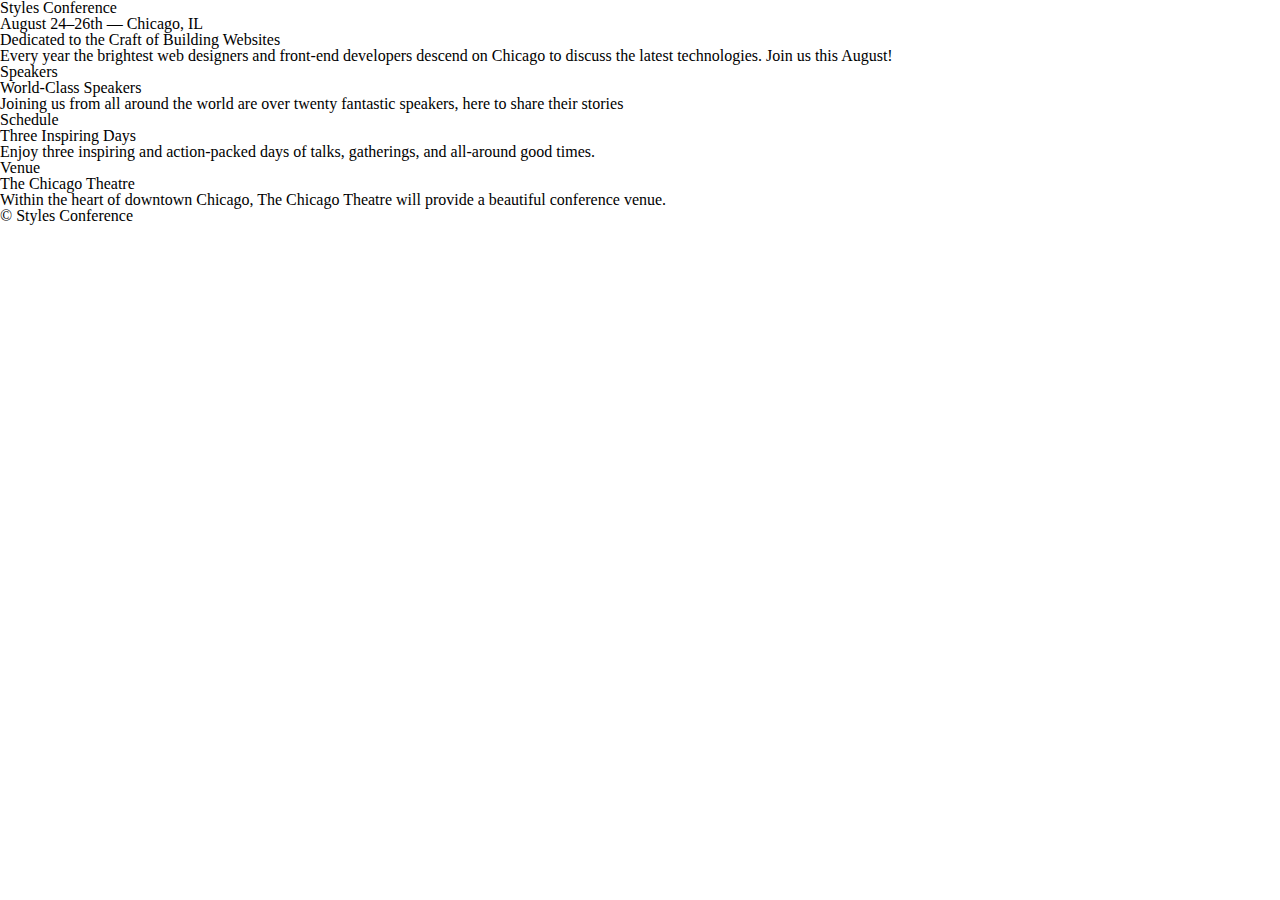
==== index.html @ 1538d564 "Add header, footer, and sections to home page" ====
<!DOCTYPE html>
<html lang="en">
    <head>
        <meta charset="utf-8">
        <title>Styles Conference</title>
        <link rel="stylesheet" href="assets/stylesheets/main.css">
    </head>
    <body>
        <header>
            <h1>Styles Conference</h1>
            <h3>August 24&ndash;26th &mdash; Chicago, IL</h3>
        </header>
        <section>
            <h2>Dedicated to the Craft of Building Websites</h2>
            <p>Every year the brightest web designers and front-end developers descend on Chicago to discuss the latest technologies. Join us this August!</p>
        </section>
        <section>
            <section>
                <h5>Speakers</h5>
                <h3>World-Class Speakers</h3>
                <p>Joining us from all around the world are over twenty fantastic speakers, here to share their stories</p>
            </section>
            <section>
                <h5>Schedule</h5>
                <h3>Three Inspiring Days</h3>
                <p>Enjoy three inspiring and action-packed days of talks, gatherings, and all-around good times.</p>
            </section>
            <section>
                <h5>Venue</h5>
                <h3>The Chicago Theatre</h3>
                <p>Within the heart of downtown Chicago, The Chicago Theatre will provide a beautiful conference venue.</p>
            </section>
        </section>
        <footer>
            <small>&copy; Styles Conference</small>
        </footer>
    </body>
</html>
---- assets/stylesheets/main.css ----
/* http://meyerweb.com/eric/tools/css/reset/ 2. v2.0 | 20110126
  License: none (public domain)
*/

html, body, div, span, applet, object, iframe,
h1, h2, h3, h4, h5, h6, p, blockquote, pre,
a, abbr, acronym, address, big, cite, code,
del, dfn, em, img, ins, kbd, q, s, samp,
small, strike, strong, sub, sup, tt, var,
b, u, i, center,
dl, dt, dd, ol, ul, li,
fieldset, form, label, legend,
table, caption, tbody, tfoot, thead, tr, th, td,
article, aside, canvas, details, embed,
figure, figcaption, footer, header, hgroup,
menu, nav, output, ruby, section, summary,
time, mark, audio, video {
  margin: 0;
  padding: 0;
  border: 0;
  font-size: 100%;
  font: inherit;
  vertical-align: baseline;
}
/* HTML5 display-role reset for older browsers */
article, aside, details, figcaption, figure,
footer, header, hgroup, menu, nav, section {
  display: block;
}
body {
  line-height: 1;
}
ol, ul {
  list-style: none;
}
blockquote, q {
  quotes: none;
}
blockquote:before, blockquote:after,
q:before, q:after {
  content: '';
  content: none;
}
table {
  border-collapse: collapse;
  border-spacing: 0;
}
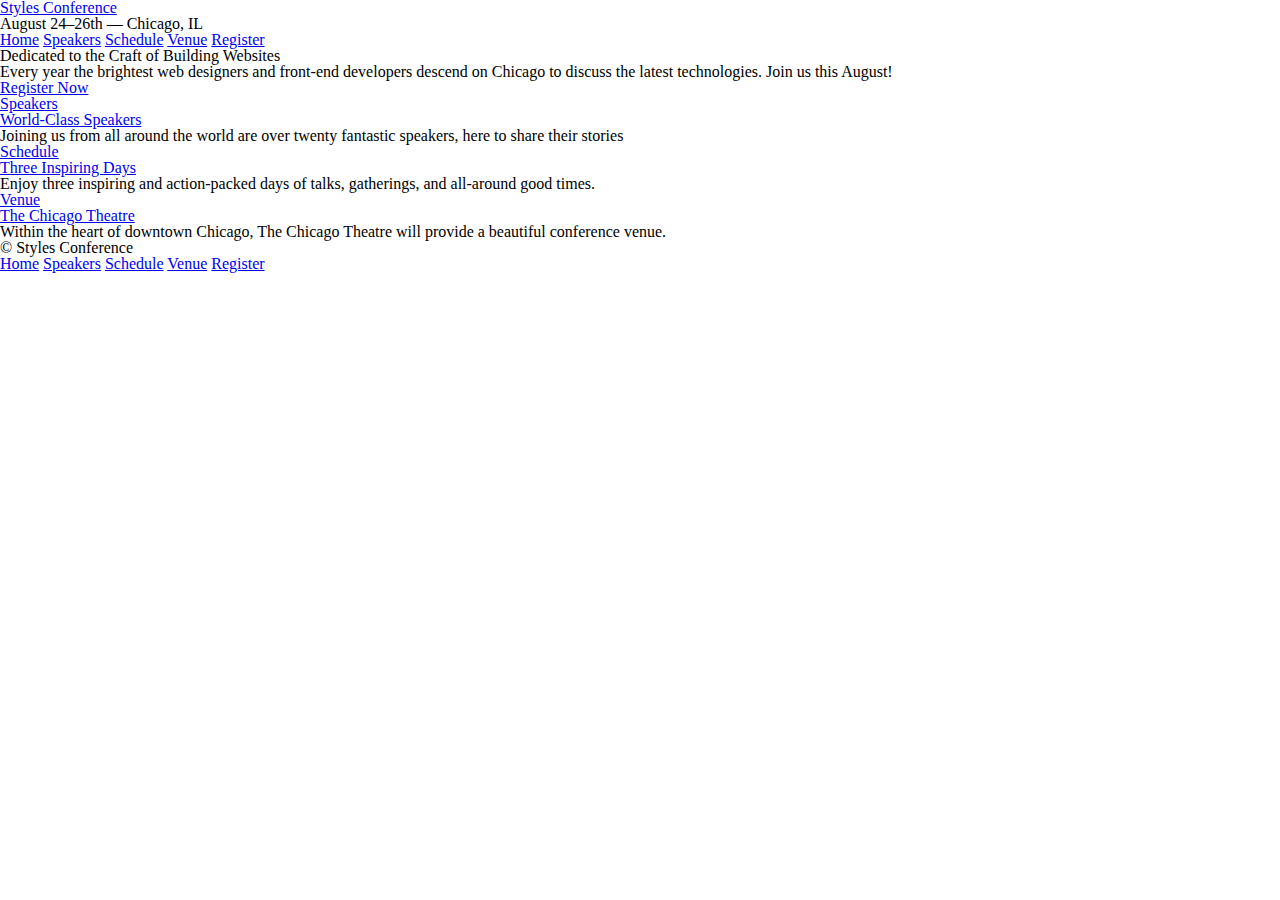
==== commit 101e89bf: "Add rudimentary website pages and navigation links" ====
--- a/index.html
+++ b/index.html
@@ -7,32 +7,55 @@
     </head>
     <body>
         <header>
-            <h1>Styles Conference</h1>
+            <h1>
+                <a href="index.html">Styles Conference</a>
+            </h1>
             <h3>August 24&ndash;26th &mdash; Chicago, IL</h3>
+            <nav>
+                <a href="index.html">Home</a>
+                <a href="speakers.html">Speakers</a>
+                <a href="schedule.html">Schedule</a>
+                <a href="venue.html">Venue</a>
+                <a href="register.html">Register</a>
+            </nav>
         </header>
         <section>
             <h2>Dedicated to the Craft of Building Websites</h2>
             <p>Every year the brightest web designers and front-end developers descend on Chicago to discuss the latest technologies. Join us this August!</p>
+            <a href="register.html">Register Now</a>
         </section>
         <section>
             <section>
-                <h5>Speakers</h5>
-                <h3>World-Class Speakers</h3>
+                <a href="speakers.html">
+                    <h5>Speakers</h5>
+                    <h3>World-Class Speakers</h3>
+                </a>
                 <p>Joining us from all around the world are over twenty fantastic speakers, here to share their stories</p>
             </section>
             <section>
-                <h5>Schedule</h5>
-                <h3>Three Inspiring Days</h3>
+                <a href="schedule.html">
+                    <h5>Schedule</h5>
+                    <h3>Three Inspiring Days</h3>
+                </a>
                 <p>Enjoy three inspiring and action-packed days of talks, gatherings, and all-around good times.</p>
             </section>
             <section>
-                <h5>Venue</h5>
-                <h3>The Chicago Theatre</h3>
+                <a href="venue.html">
+                    <h5>Venue</h5>
+                    <h3>The Chicago Theatre</h3>
+                </a>
                 <p>Within the heart of downtown Chicago, The Chicago Theatre will provide a beautiful conference venue.</p>
             </section>
         </section>
         <footer>
             <small>&copy; Styles Conference</small>
+            <nav>
+                <a href="index.html">Home</a>
+                <a href="speakers.html">Speakers</a>
+                <a href="schedule.html">Schedule</a>
+                <a href="venue.html">Venue</a>
+                <a href="register.html">Register</a>
+            </nav>
         </footer>
     </body>
 </html>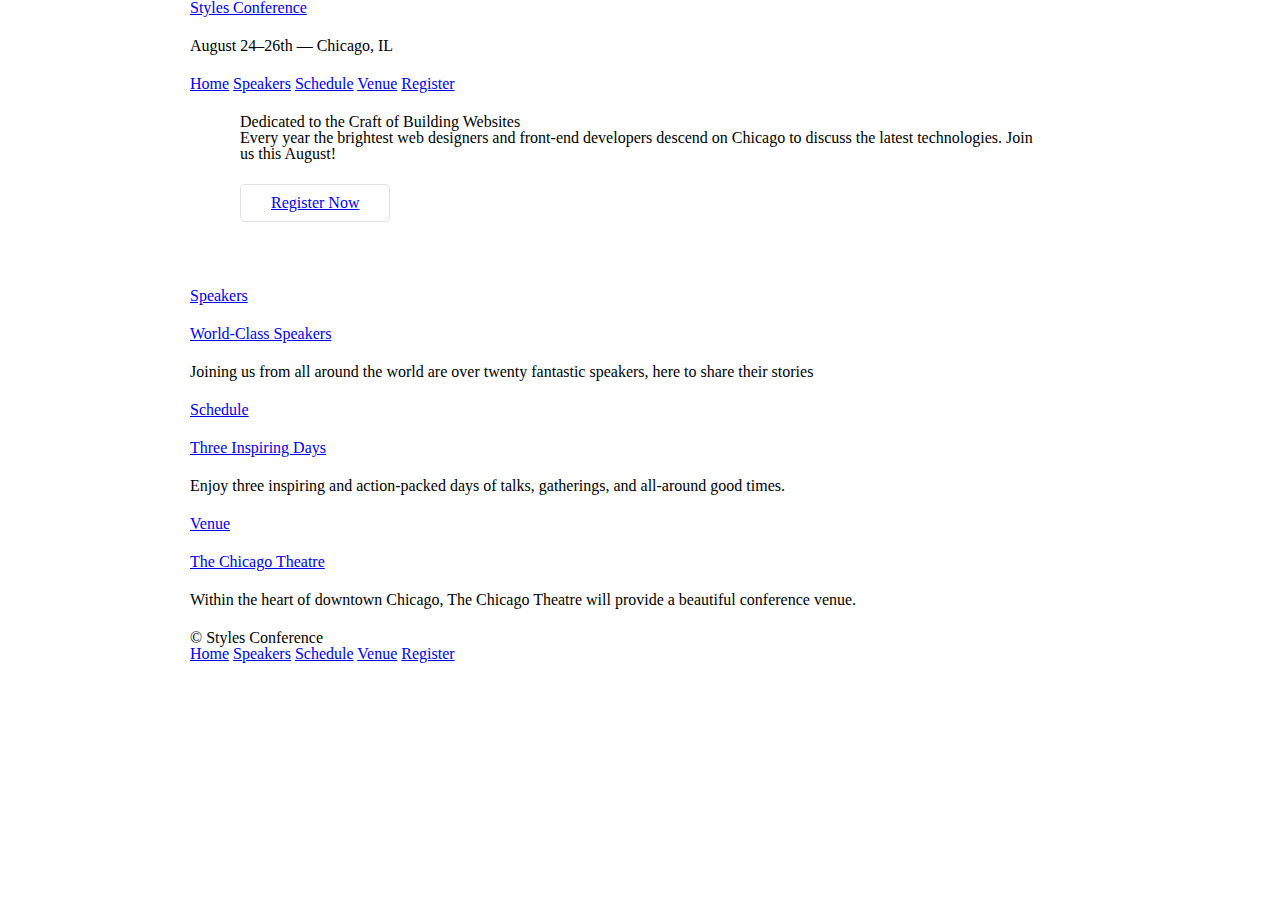
==== commit 1d0e080b: "Set all elements' box-sizing values to border-box. Add hero and container class selectors." ====
--- a/index.html
+++ b/index.html
@@ -6,7 +6,7 @@
         <link rel="stylesheet" href="assets/stylesheets/main.css">
     </head>
     <body>
-        <header>
+        <header class="container">
             <h1>
                 <a href="index.html">Styles Conference</a>
             </h1>
@@ -19,12 +19,12 @@
                 <a href="register.html">Register</a>
             </nav>
         </header>
-        <section>
+        <section class="hero container">
             <h2>Dedicated to the Craft of Building Websites</h2>
             <p>Every year the brightest web designers and front-end developers descend on Chicago to discuss the latest technologies. Join us this August!</p>
-            <a href="register.html">Register Now</a>
+            <a class="btn btn-alt" href="register.html">Register Now</a>
         </section>
-        <section>
+        <section class="container">
             <section>
                 <a href="speakers.html">
                     <h5>Speakers</h5>
@@ -47,7 +47,7 @@
                 <p>Within the heart of downtown Chicago, The Chicago Theatre will provide a beautiful conference venue.</p>
             </section>
         </section>
-        <footer>
+        <footer class="container">
             <small>&copy; Styles Conference</small>
             <nav>
                 <a href="index.html">Home</a>
--- a/assets/stylesheets/main.css
+++ b/assets/stylesheets/main.css
@@ -45,3 +45,59 @@
   border-collapse: collapse;
   border-spacing: 0;
 }
+
+/*
+============================================
+Grid
+============================================
+*/
+
+*,
+*:before,
+*:after {
+    -webkit-box-sizing: border-box;
+    -moz-box-sizing: border-box;
+    box-sizing: border-box;
+}
+.container {
+    width: 960px;
+    padding-left: 30px;
+    padding-right: 30px;
+    margin: 0 auto;
+}
+
+/*
+============================================
+Typography
+============================================
+*/
+
+h1, h3, h4, h5, p {
+    margin-bottom: 22px;
+}
+
+/*
+============================================
+Buttons
+============================================
+*/
+
+.btn {
+    border-radius: 5px;
+    display: inline-block;
+    margin: 0;
+}
+.btn-alt {
+    border: 1px solid #dfe2e5;
+    padding: 10px 30px;
+}
+
+/*
+============================================
+Home
+============================================
+*/
+
+.hero {
+    padding: 22px 80px 66px 80px;
+}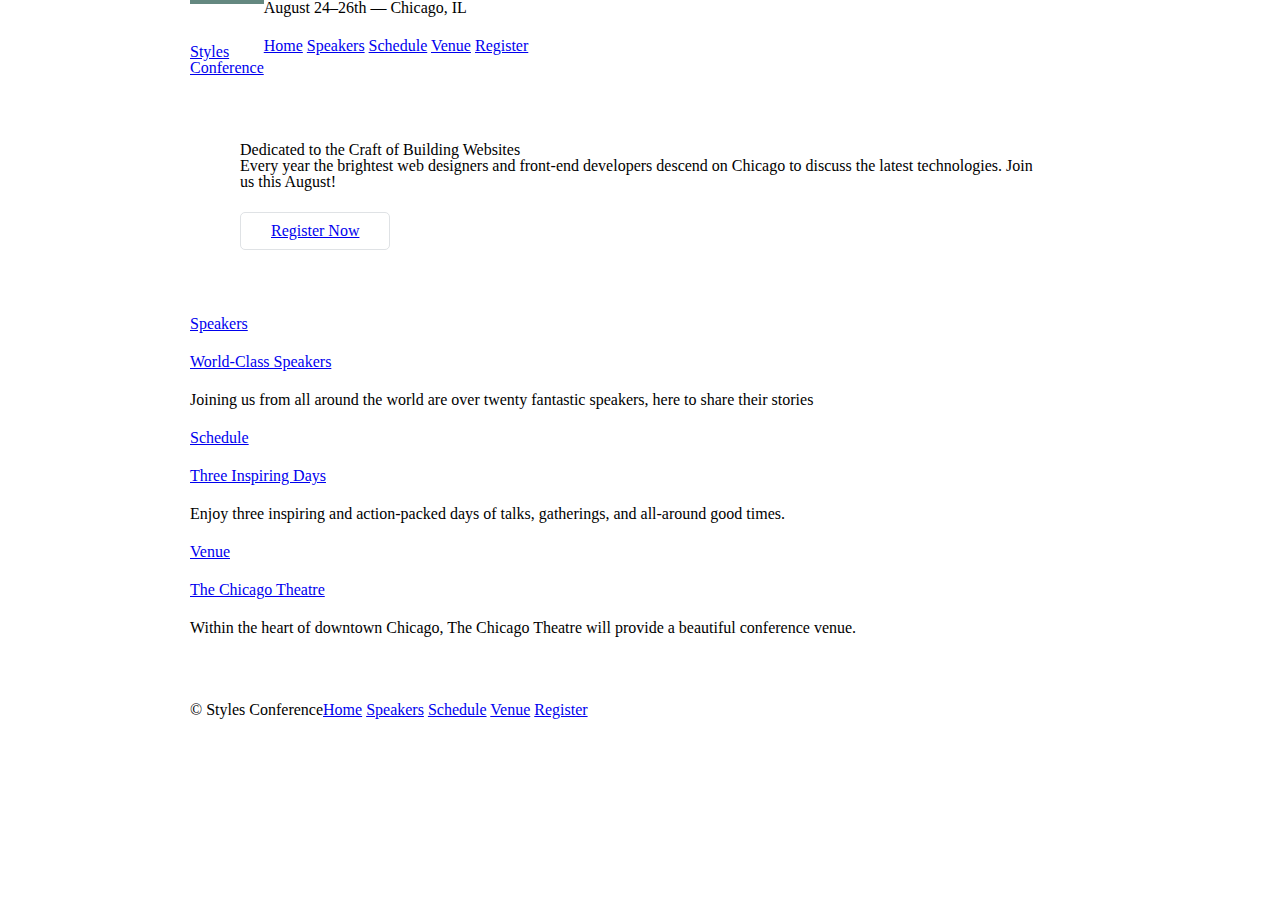
==== commit f7032811: "Add clearfix to CSS file. Float logo and copyright information" ====
--- a/index.html
+++ b/index.html
@@ -6,9 +6,9 @@
         <link rel="stylesheet" href="assets/stylesheets/main.css">
     </head>
     <body>
-        <header class="container">
-            <h1>
-                <a href="index.html">Styles Conference</a>
+        <header class="container group">
+            <h1 class="logo">
+                <a href="index.html">Styles <br> Conference</a>
             </h1>
             <h3>August 24&ndash;26th &mdash; Chicago, IL</h3>
             <nav>
@@ -47,7 +47,7 @@
                 <p>Within the heart of downtown Chicago, The Chicago Theatre will provide a beautiful conference venue.</p>
             </section>
         </section>
-        <footer class="container">
+        <footer class="primary-footer container group">
             <small>&copy; Styles Conference</small>
             <nav>
                 <a href="index.html">Home</a>
--- a/assets/stylesheets/main.css
+++ b/assets/stylesheets/main.css
@@ -68,6 +68,52 @@
 
 /*
 ============================================
+Clearfix
+============================================
+*/
+
+.group:before,
+.group:after {
+    content: "";
+    display: table;
+}
+.group:after {
+    clear: both;
+}
+.group {
+    clear: both;
+    *zoom: 1;
+}
+
+/*
+============================================
+Primary header
+============================================
+*/
+
+.logo {
+    border-top: 4px solid #648880;
+    padding: 40px 0 22px 0;
+    float: left;
+}
+
+/*
+============================================
+Primary footer
+============================================
+*/
+
+.primary-footer {
+    padding-bottom: 44px;
+    padding-top: 44px;
+}
+
+.primary-footer small {
+    float: left;
+}
+
+/*
+============================================
 Typography
 ============================================
 */
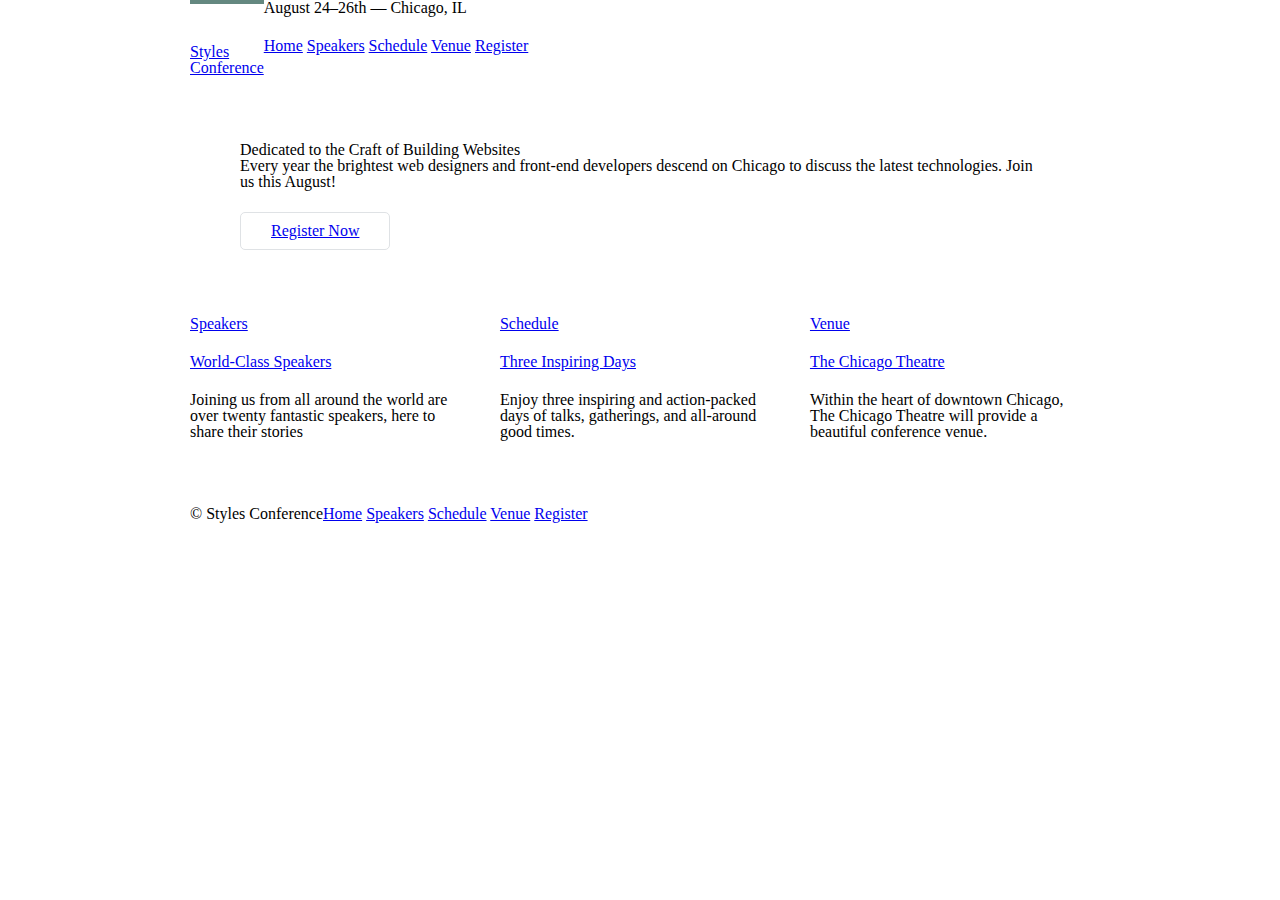
==== commit c574c722: "Arrange teaser content on home page into three columns" ====
--- a/index.html
+++ b/index.html
@@ -24,22 +24,22 @@
             <p>Every year the brightest web designers and front-end developers descend on Chicago to discuss the latest technologies. Join us this August!</p>
             <a class="btn btn-alt" href="register.html">Register Now</a>
         </section>
-        <section class="container">
-            <section>
+        <section class="grid">
+            <section class="col-1-3">
                 <a href="speakers.html">
                     <h5>Speakers</h5>
                     <h3>World-Class Speakers</h3>
                 </a>
                 <p>Joining us from all around the world are over twenty fantastic speakers, here to share their stories</p>
-            </section>
-            <section>
+            </section><!--
+            --><section class="col-1-3">
                 <a href="schedule.html">
                     <h5>Schedule</h5>
                     <h3>Three Inspiring Days</h3>
                 </a>
                 <p>Enjoy three inspiring and action-packed days of talks, gatherings, and all-around good times.</p>
-            </section>
-            <section>
+            </section><!--
+            --><section class="col-1-3">
                 <a href="venue.html">
                     <h5>Venue</h5>
                     <h3>The Chicago Theatre</h3>
--- a/assets/stylesheets/main.css
+++ b/assets/stylesheets/main.css
@@ -59,11 +59,31 @@
     -moz-box-sizing: border-box;
     box-sizing: border-box;
 }
+.container,
+.grid {
+    margin: 0 auto;
+    width: 960px;
+}
 .container {
-    width: 960px;
     padding-left: 30px;
     padding-right: 30px;
-    margin: 0 auto;
+}
+.col-1-3 {
+    width: 33.33%;
+}
+.col-2-3 {
+    width: 66.66%;
+}
+.col-1-3,
+.col-2-3 {
+    display: inline-block;
+    vertical-align: top;
+}
+.grid,
+.col-1-3,
+.col-2-3 {
+    padding-left: 15px;
+    padding-right: 15px;
 }
 
 /*
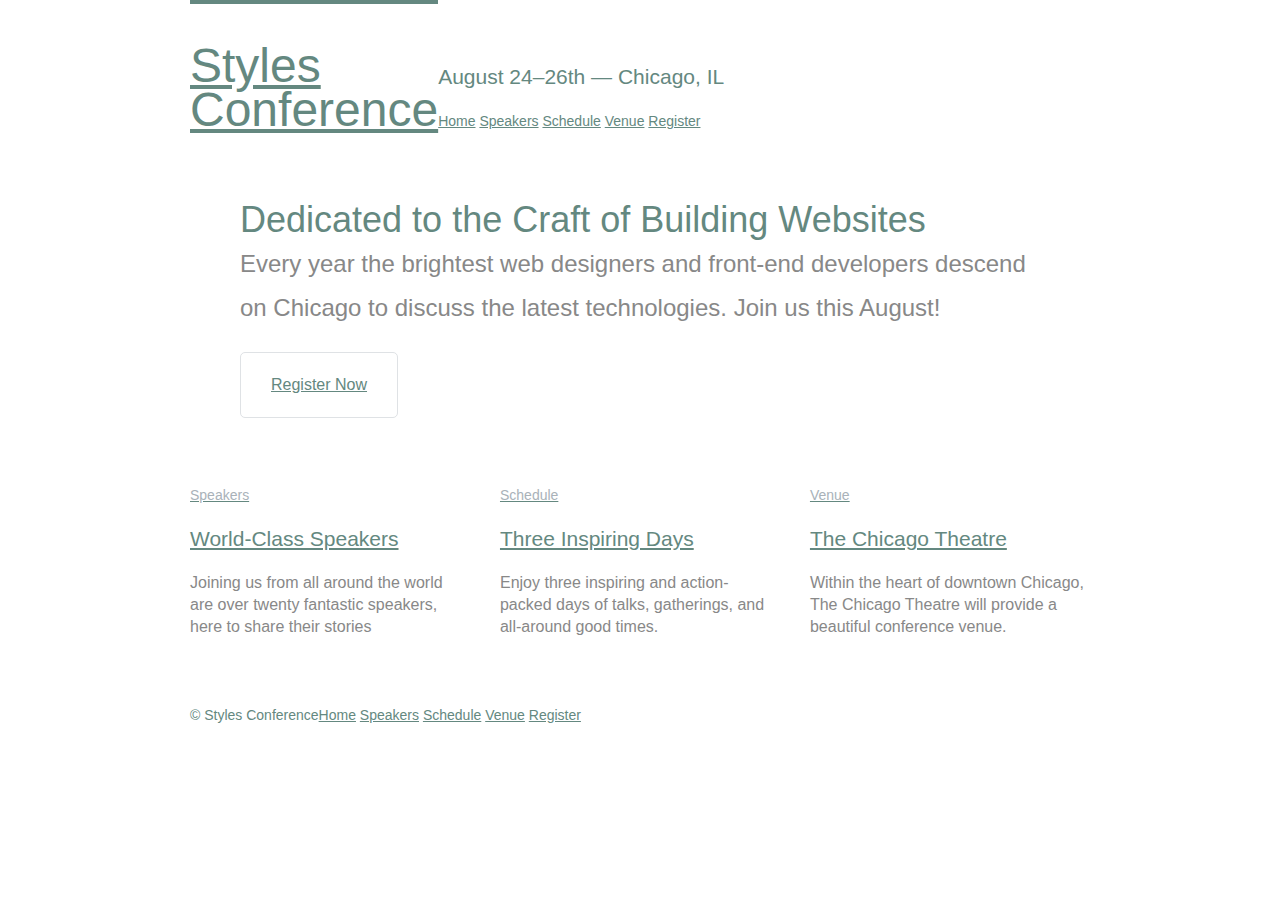
==== commit 7f84ad02: "Improve website's appearance with font-based properties" ====
--- a/index.html
+++ b/index.html
@@ -10,8 +10,8 @@
             <h1 class="logo">
                 <a href="index.html">Styles <br> Conference</a>
             </h1>
-            <h3>August 24&ndash;26th &mdash; Chicago, IL</h3>
-            <nav>
+            <h3 class="tagline">August 24&ndash;26th &mdash; Chicago, IL</h3>
+            <nav class="primary-nav">
                 <a href="index.html">Home</a>
                 <a href="speakers.html">Speakers</a>
                 <a href="schedule.html">Schedule</a>
@@ -25,21 +25,21 @@
             <a class="btn btn-alt" href="register.html">Register Now</a>
         </section>
         <section class="grid">
-            <section class="col-1-3">
+            <section class="teaser col-1-3">
                 <a href="speakers.html">
                     <h5>Speakers</h5>
                     <h3>World-Class Speakers</h3>
                 </a>
                 <p>Joining us from all around the world are over twenty fantastic speakers, here to share their stories</p>
             </section><!--
-            --><section class="col-1-3">
+            --><section class="teaser col-1-3">
                 <a href="schedule.html">
                     <h5>Schedule</h5>
                     <h3>Three Inspiring Days</h3>
                 </a>
                 <p>Enjoy three inspiring and action-packed days of talks, gatherings, and all-around good times.</p>
             </section><!--
-            --><section class="col-1-3">
+            --><section class="teaser col-1-3">
                 <a href="venue.html">
                     <h5>Venue</h5>
                     <h3>The Chicago Theatre</h3>
--- a/assets/stylesheets/main.css
+++ b/assets/stylesheets/main.css
@@ -48,6 +48,17 @@
 
 /*
 ============================================
+Custom styles
+============================================
+*/
+
+body {
+    color: #888;
+    font: 300 16px/22px "Open Sans", "Helvetica Neue", Helvetica, Arial, sans-serif;
+}
+
+/*
+============================================
 Grid
 ============================================
 */
@@ -115,6 +126,15 @@
     border-top: 4px solid #648880;
     padding: 40px 0 22px 0;
     float: left;
+    font-size: 48px;
+    line-height: 44px;
+}
+.tagline {
+    margin: 66px 0 22px 0;
+}
+.primary-nav {
+    font-size: 14px;
+    font-weight: 400;
 }
 
 /*
@@ -124,12 +144,14 @@
 */
 
 .primary-footer {
+    color: #648880;
+    font-size: 14px;
     padding-bottom: 44px;
     padding-top: 44px;
 }
-
 .primary-footer small {
     float: left;
+    font-weight: 400;
 }
 
 /*
@@ -140,6 +162,47 @@
 
 h1, h3, h4, h5, p {
     margin-bottom: 22px;
+}
+h1, h2, h3, h4 {
+    color: #648880;
+}
+h1 {
+    font-size: 36px;
+    line-height: 44px;
+}
+h2 {
+    font-size: 24px;
+    line-height: 44px;
+}
+h3 {
+    font-size: 21px;
+}
+h4 {
+    font-size: 18px;
+}
+h5 {
+    color: #a9b2b9;
+    font-size: 14px;
+    font-weight: 400;
+}
+strong {
+    font-weight: 400;
+}
+cite, em {
+    font-style: italic;
+}
+
+/*
+============================================
+Links
+============================================
+*/
+
+a:hover {
+    color: #a9b2b9;
+}
+a {
+    color: #648880;
 }
 
 /*
@@ -165,5 +228,15 @@
 */
 
 .hero {
+    line-height: 44px;
     padding: 22px 80px 66px 80px;
+}
+.hero h2 {
+    font-size: 36px;
+}
+.hero p {
+    font-size: 24px;
+}
+.teaser a:hover h3 {
+    color: #a9b2b9;
 }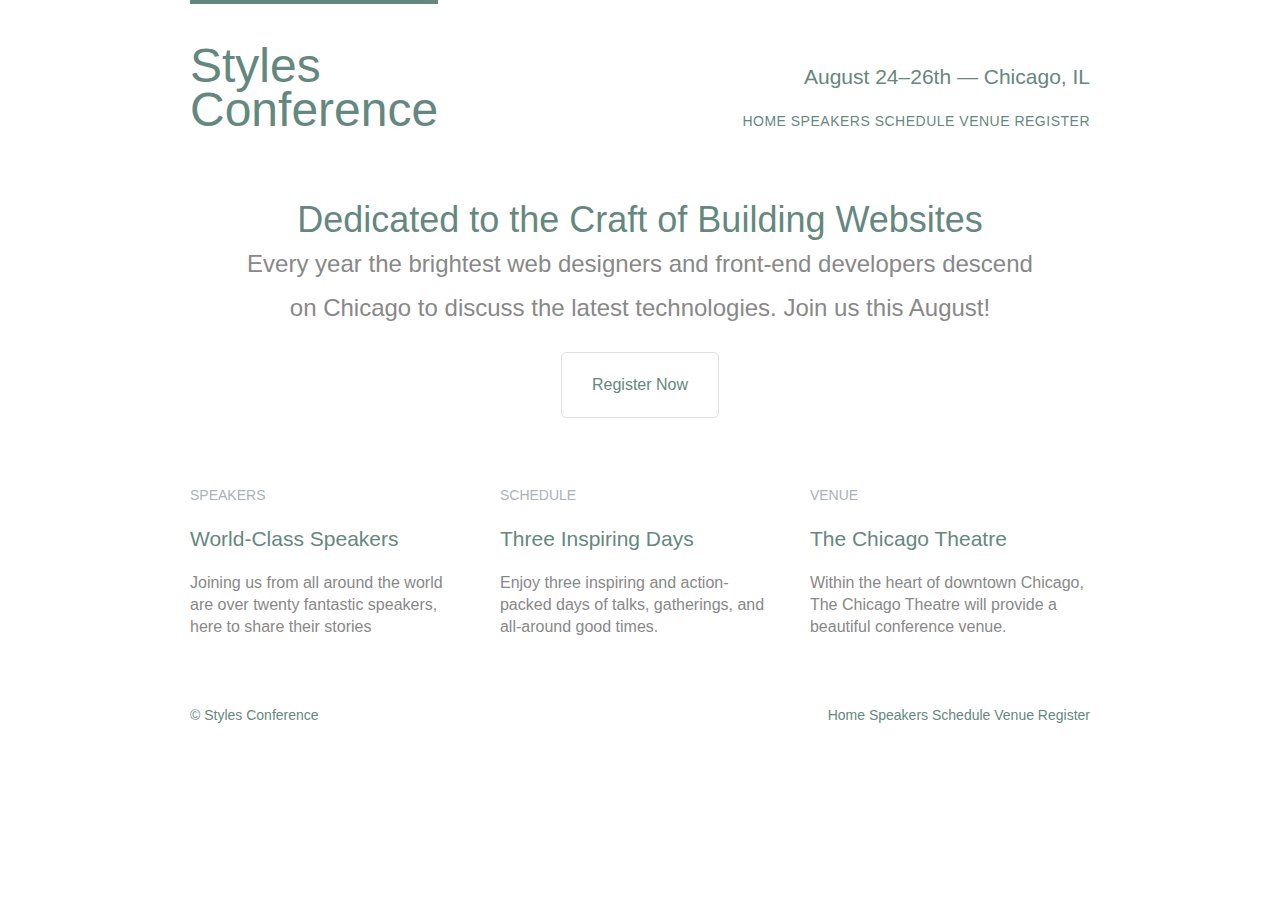
==== commit 53bba479: "Improve website's appearance with text-based properties" ====
--- a/index.html
+++ b/index.html
@@ -11,7 +11,7 @@
                 <a href="index.html">Styles <br> Conference</a>
             </h1>
             <h3 class="tagline">August 24&ndash;26th &mdash; Chicago, IL</h3>
-            <nav class="primary-nav">
+            <nav class="nav primary-nav">
                 <a href="index.html">Home</a>
                 <a href="speakers.html">Speakers</a>
                 <a href="schedule.html">Schedule</a>
@@ -49,7 +49,7 @@
         </section>
         <footer class="primary-footer container group">
             <small>&copy; Styles Conference</small>
-            <nav>
+            <nav class="nav">
                 <a href="index.html">Home</a>
                 <a href="speakers.html">Speakers</a>
                 <a href="schedule.html">Schedule</a>
--- a/assets/stylesheets/main.css
+++ b/assets/stylesheets/main.css
@@ -118,6 +118,16 @@
 
 /*
 ============================================
+Navigation
+============================================
+*/
+
+.nav {
+    text-align: right;
+}
+
+/*
+============================================
 Primary header
 ============================================
 */
@@ -131,10 +141,13 @@
 }
 .tagline {
     margin: 66px 0 22px 0;
+    text-align: right;
 }
 .primary-nav {
     font-size: 14px;
     font-weight: 400;
+    letter-spacing: .5px;
+    text-transform: uppercase;
 }
 
 /*
@@ -184,6 +197,7 @@
     color: #a9b2b9;
     font-size: 14px;
     font-weight: 400;
+    text-transform: uppercase;
 }
 strong {
     font-weight: 400;
@@ -203,6 +217,10 @@
 }
 a {
     color: #648880;
+    text-decoration: none;
+}
+p a {
+    border-bottom: 1px solid #dfe2e5;
 }
 
 /*
@@ -230,6 +248,7 @@
 .hero {
     line-height: 44px;
     padding: 22px 80px 66px 80px;
+    text-align: center;
 }
 .hero h2 {
     font-size: 36px;
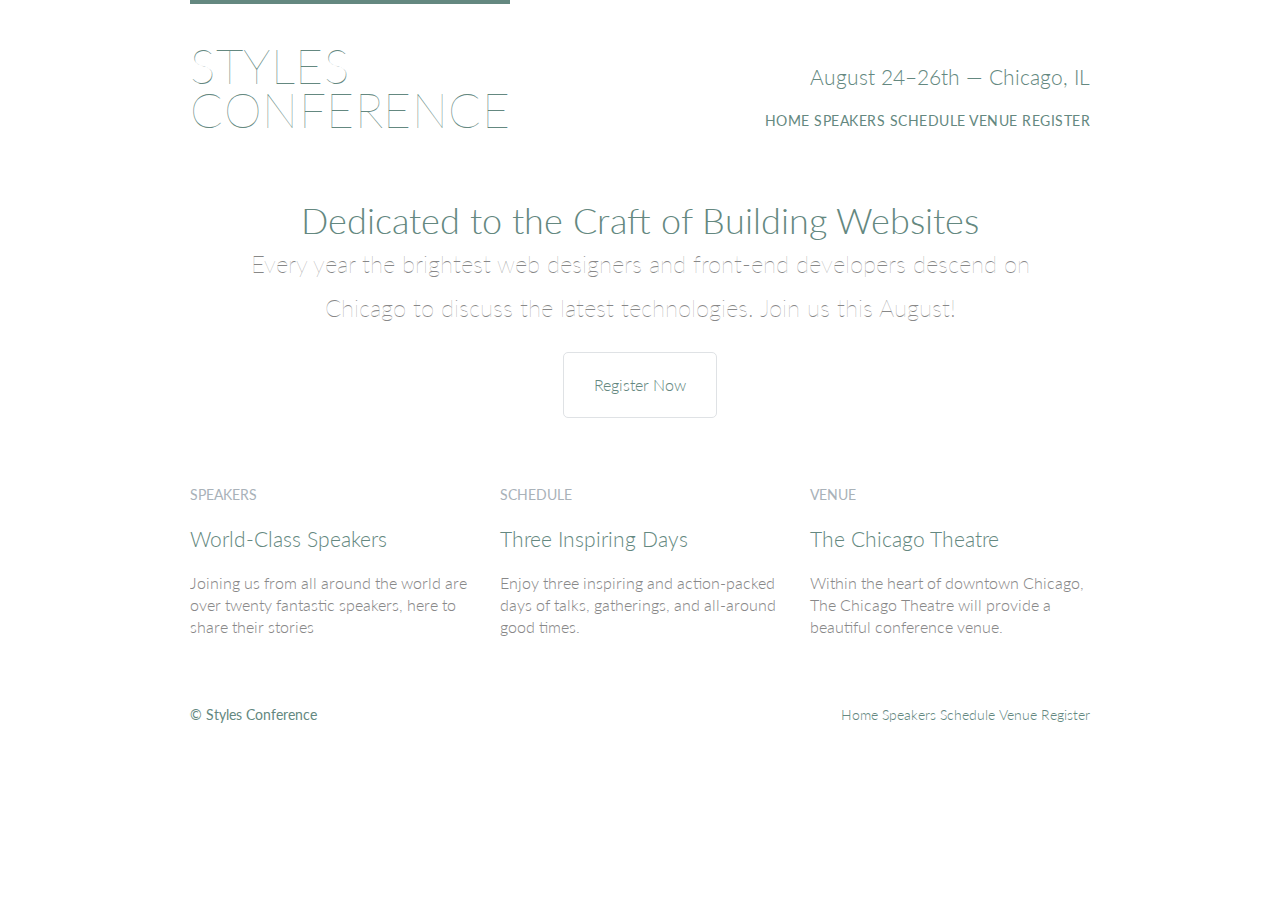
==== commit 4a278d9c: "Add Lato font" ====
--- a/index.html
+++ b/index.html
@@ -4,6 +4,7 @@
         <meta charset="utf-8">
         <title>Styles Conference</title>
         <link rel="stylesheet" href="assets/stylesheets/main.css">
+        <link rel="stylesheet" href="https://fonts.googleapis.com/css?family=Lato:100,300,400&display=swap">
     </head>
     <body>
         <header class="container group">
--- a/assets/stylesheets/main.css
+++ b/assets/stylesheets/main.css
@@ -54,7 +54,7 @@
 
 body {
     color: #888;
-    font: 300 16px/22px "Open Sans", "Helvetica Neue", Helvetica, Arial, sans-serif;
+    font: 300 16px/22px "Lato", "Open Sans", "Helvetica Neue", Helvetica, Arial, sans-serif;
 }
 
 /*
@@ -137,6 +137,9 @@
     padding: 40px 0 22px 0;
     float: left;
     font-size: 48px;
+    font-weight: 100;
+    letter-spacing: .5px;
+    text-transform: uppercase;
     line-height: 44px;
 }
 .tagline {
@@ -255,6 +258,7 @@
 }
 .hero p {
     font-size: 24px;
+    font-weight: 100;
 }
 .teaser a:hover h3 {
     color: #a9b2b9;
